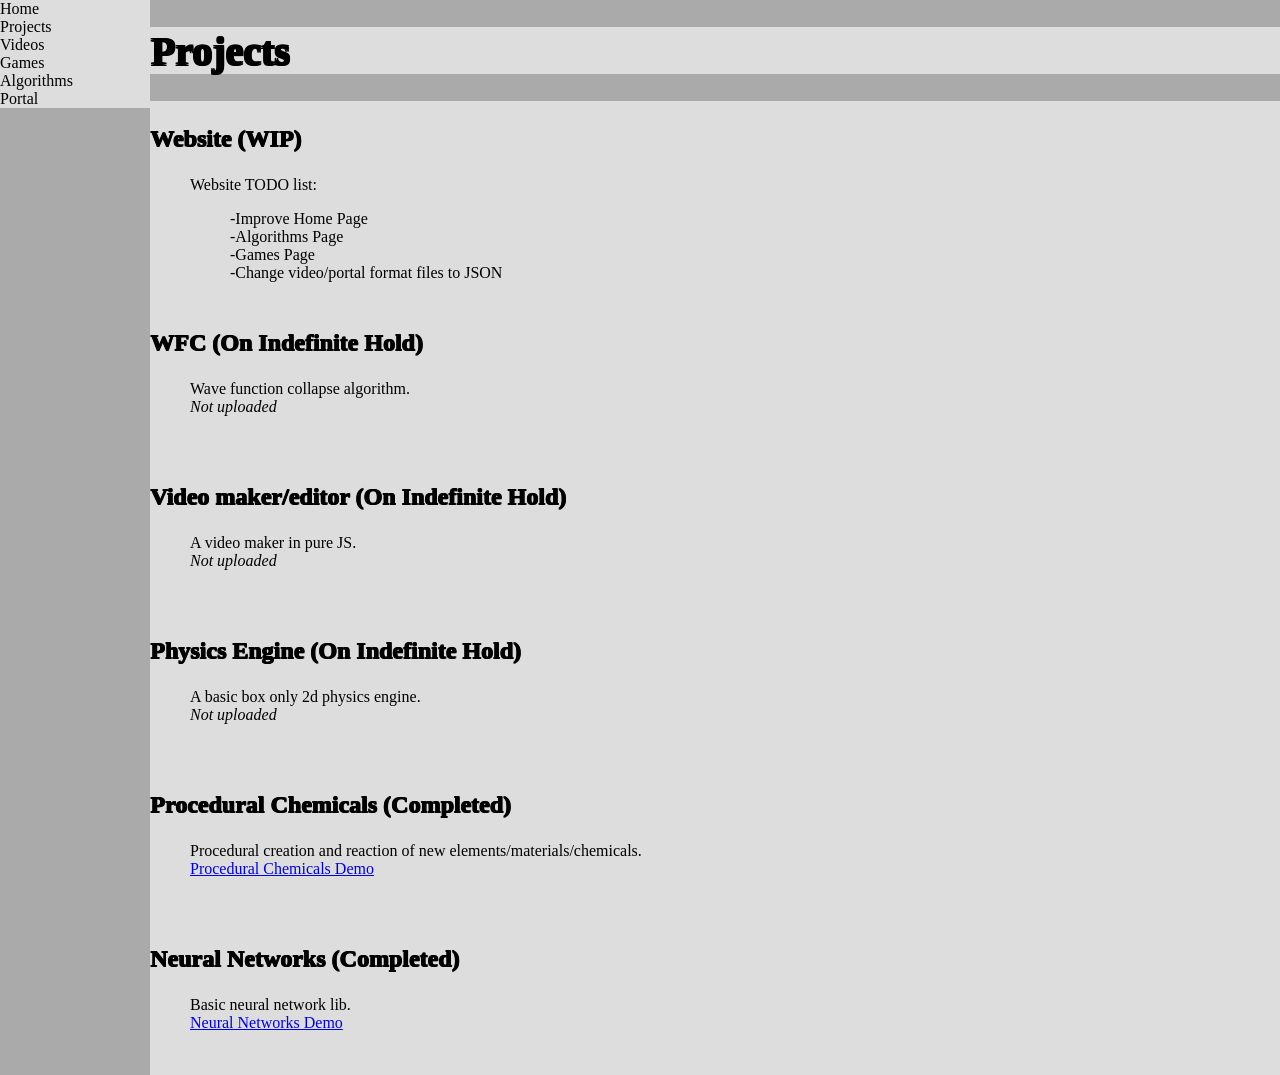
==== projectsPage/index.html @ d7329c1d "added <!DOCTYPE html> to every page also fixed up links a little" ====
<!DOCTYPE html>
<link rel="stylesheet" href="../globalStyle.css">
<title>Prototype12's Stuff</title>
<div class="bodyBox">
  <div class="mainBox" style="width: fit-content">
      <object data="../sidebar/index.html" width="150" height="300"></object>
  </div>
  <div class="mainBox" style="flex-grow: 1">
    <div class="subBox"><h1>Projects</h1></div>
    <div class="subBox">
      <object data="articles/Website.html" width="500" height="200"></object>
    </div>
    <div class="subBox">
      <object data="articles/WFC.html" width="500" height="150"></object>
    </div>
    <div class="subBox">
      <object data="articles/Video Maker.html" width="600" height="150"></object>
    </div>
    <div class="subBox">
      <object data="articles/Physics Engine.html" width="500" height="150"></object>
    </div>
    <div class="subBox">
      <object data="articles/Procedural Chemicals.html" width="500" height="150"></object>
    </div>
    <div class="subBox">
      <object data="articles/Neural Networks.html" width="500" height="150"></object>
    </div>
  </div>
</div>
---- globalStyle.css ----
@font-face {
  font-family: 'Bitty';
  src: url('bitty.ttf');
  font-weight: bold;
}
html {
  font-family: 'Bitty';
}
body {
  padding: 0;
  margin: 0;
}
.bodyBox {
  background-color: #444;
  display:flex;
  height: 100%;
}
.mainBox {
  background-color: #aaa;
  margin: 5;
  padding: 10;
  flex-direction: column;
  display: block;
  overflow-x: auto;
}
.subBox {
  background-color: #ddd;
  margin: 5;
  padding: 10;
}
.menuButton {
  color: black;
  text-decoration: none;
  cursor: pointer;
  padding: 5 5 5 5;
  display: block;
}
.menuButton:hover {
  background-color: #eee;
}
.b {
  text-shadow:
  .5px 0px 0px black,
  0px .5px 0px black,
  .5px .5px 0px black;
  text-transform: uppercase;
}
h1 {
  text-shadow:
  2px 0px 0px black,
  0px 2px 0px black,
  2px 2px 0px black;
  font-size: 40px;/*needs to be a multiple of 8 for font*/
}
h3 {
  text-shadow:
  1px 0px 0px black,
  0px 1px 0px black,
  1px 1px 0px black;
  font-size: 24px;
}
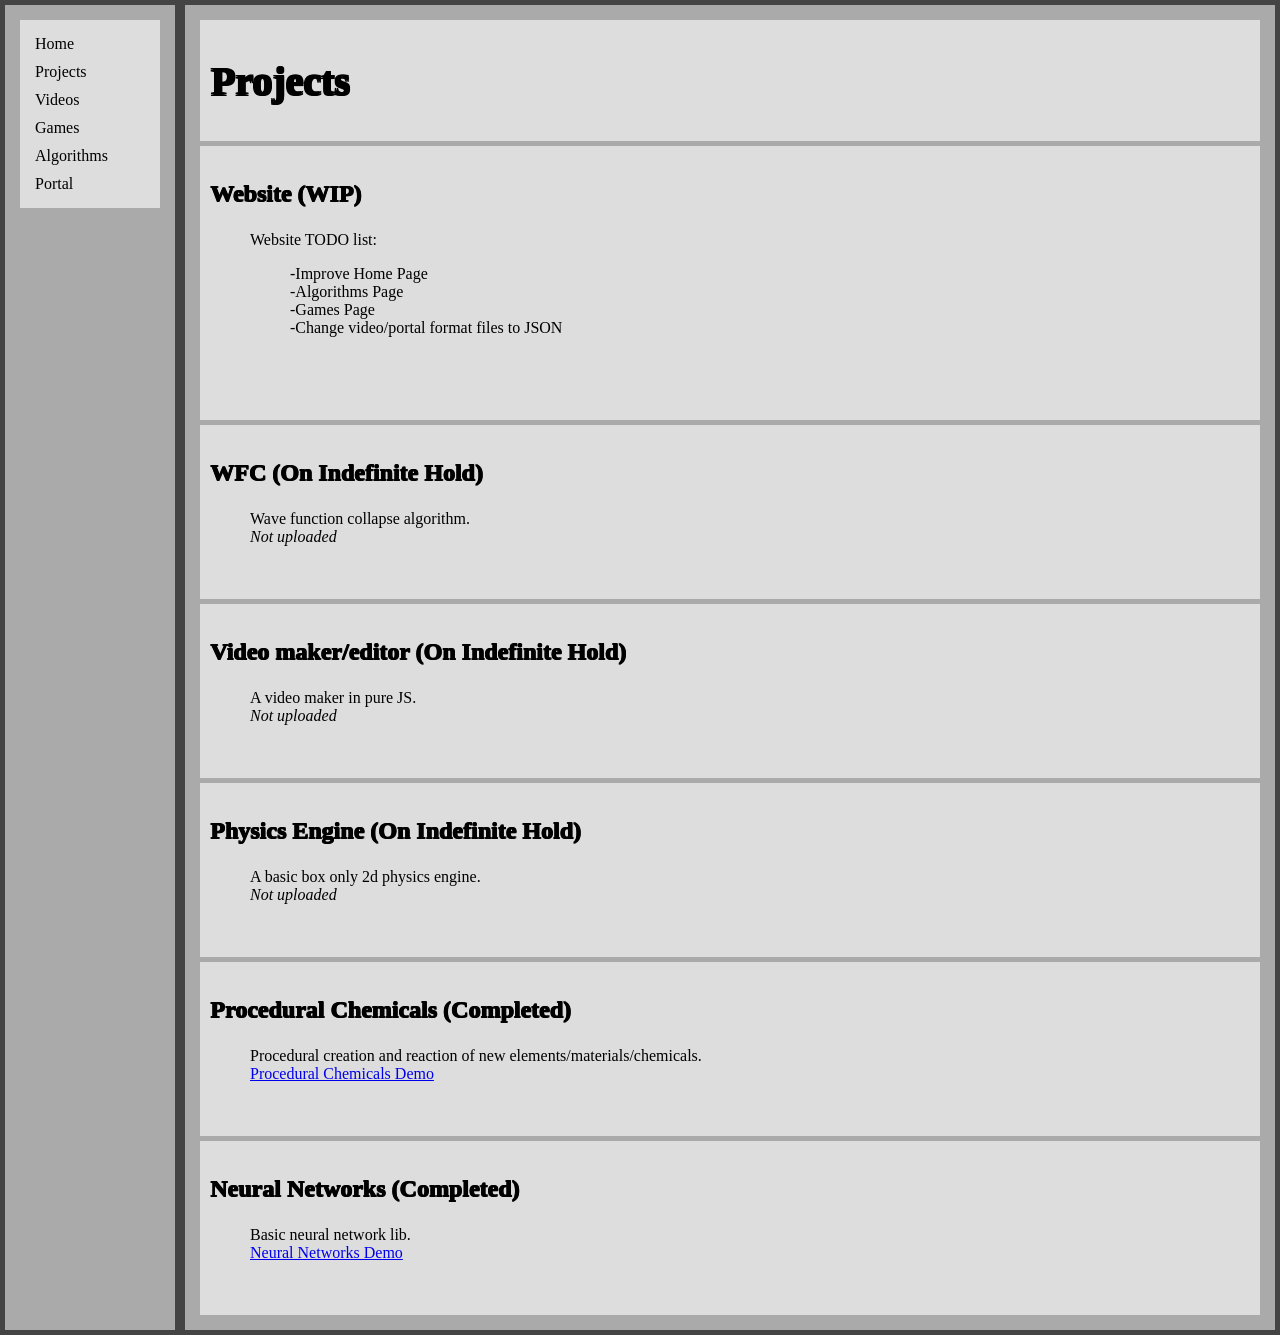
==== commit 965e3a62: "fixed css bug" ====
--- a/projectsPage/index.html
+++ b/projectsPage/index.html
@@ -8,7 +8,7 @@
   <div class="mainBox" style="flex-grow: 1">
     <div class="subBox"><h1>Projects</h1></div>
     <div class="subBox">
-      <object data="articles/Website.html" width="500" height="200"></object>
+      <object data="articles/Website.html" width="500" height="250"></object>
     </div>
     <div class="subBox">
       <object data="articles/WFC.html" width="500" height="150"></object>
--- a/globalStyle.css
+++ b/globalStyle.css
@@ -13,26 +13,25 @@
 .bodyBox {
   background-color: #444;
   display:flex;
-  height: 100%;
 }
 .mainBox {
   background-color: #aaa;
-  margin: 5;
-  padding: 10;
+  margin: 5px;
+  padding: 10px;
   flex-direction: column;
   display: block;
   overflow-x: auto;
 }
 .subBox {
   background-color: #ddd;
-  margin: 5;
-  padding: 10;
+  margin: 5px;
+  padding: 10px;
 }
 .menuButton {
   color: black;
   text-decoration: none;
   cursor: pointer;
-  padding: 5 5 5 5;
+  padding: 5px 5px 5px 5px;
   display: block;
 }
 .menuButton:hover {
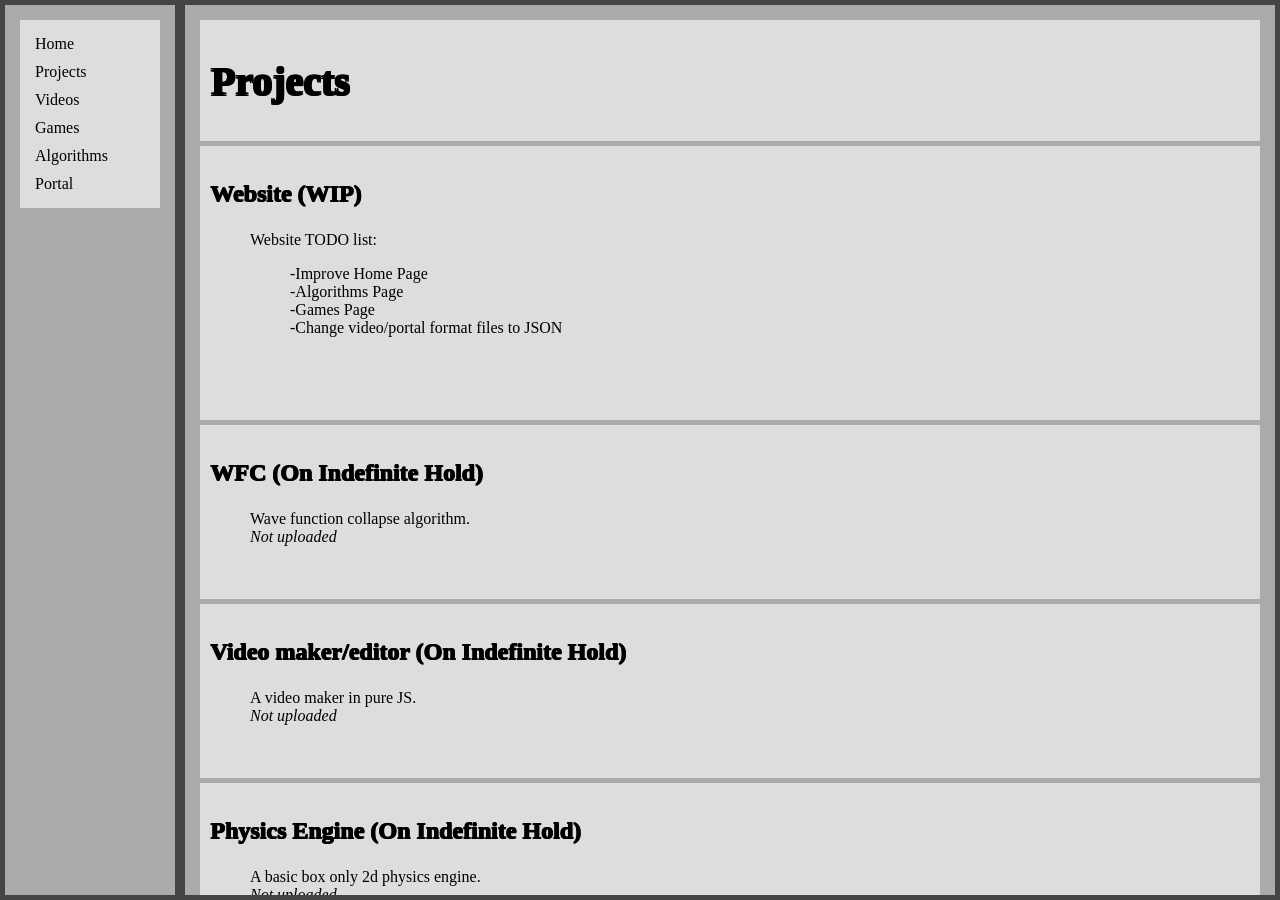
==== commit e7788a3a: "reworking 90% of the website format... again..." ====
--- a/projectsPage/index.html
+++ b/projectsPage/index.html
@@ -1,7 +1,7 @@
 <!DOCTYPE html>
 <link rel="stylesheet" href="../globalStyle.css">
+<link rel="stylesheet" href="../pageStyle.css">
 <title>Prototype12's Stuff</title>
-<div class="bodyBox">
   <div class="mainBox" style="width: fit-content">
       <object data="../sidebar/index.html" width="150" height="300"></object>
   </div>
@@ -25,5 +25,4 @@
     <div class="subBox">
       <object data="articles/Neural Networks.html" width="500" height="150"></object>
     </div>
-  </div>
-</div>+  </div>
--- a/globalStyle.css
+++ b/globalStyle.css
@@ -9,40 +9,6 @@
 body {
   padding: 0;
   margin: 0;
-}
-.bodyBox {
-  background-color: #444;
-  display:flex;
-}
-.mainBox {
-  background-color: #aaa;
-  margin: 5px;
-  padding: 10px;
-  flex-direction: column;
-  display: block;
-  overflow-x: auto;
-}
-.subBox {
-  background-color: #ddd;
-  margin: 5px;
-  padding: 10px;
-}
-.menuButton {
-  color: black;
-  text-decoration: none;
-  cursor: pointer;
-  padding: 5px 5px 5px 5px;
-  display: block;
-}
-.menuButton:hover {
-  background-color: #eee;
-}
-.b {
-  text-shadow:
-  .5px 0px 0px black,
-  0px .5px 0px black,
-  .5px .5px 0px black;
-  text-transform: uppercase;
 }
 h1 {
   text-shadow:
--- a/pageStyle.css
+++ b/pageStyle.css
@@ -0,0 +1,18 @@
+body {
+  background-color: #444;
+  display: flex;
+  height: 100vh;
+}
+.mainBox {
+  background-color: #aaa;
+  margin: 5px;
+  padding: 10px;
+  flex-direction: column;
+  display: block;
+  overflow-x: auto;
+}
+.subBox {
+  background-color: #ddd;
+  margin: 5px;
+  padding: 10px;
+}
